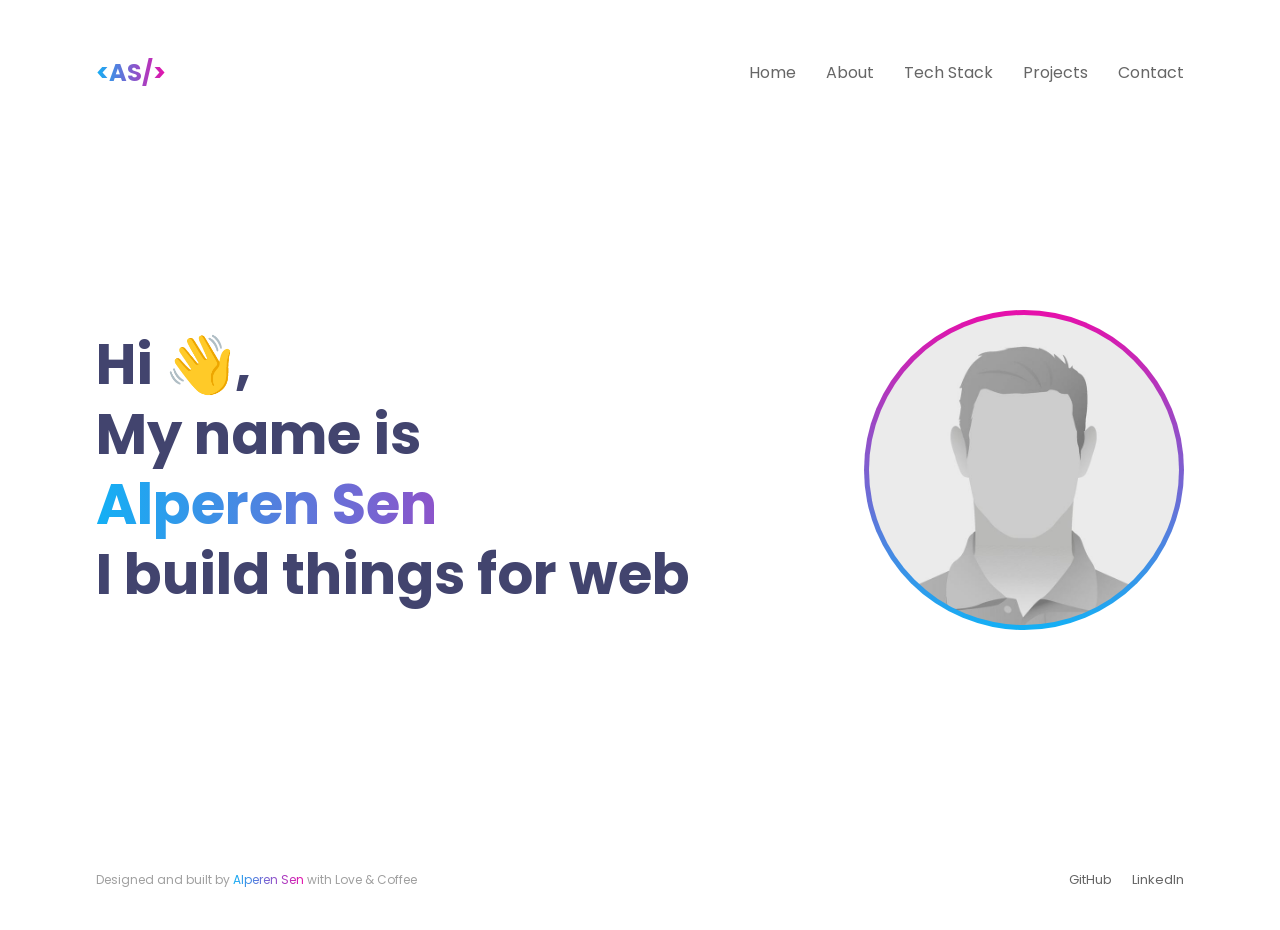
==== developer-portfolio-JS/index.html @ 709fd3df "Add existing portfolio from u01" ====
<!DOCTYPE html>
<html lang="en">
<head>
  <meta charset="UTF-8">
  <meta name="viewport" content="width=device-width, initial-scale=1.0">

  <title>Developer Portfolio</title>

  <link rel="preconnect" href="https://fonts.googleapis.com">
  <link rel="preconnect" href="https://fonts.gstatic.com" crossorigin>

  <link
    href="https://fonts.googleapis.com/css2?family=Poppins:wght@400;500;600;700&display=swap"
    rel="stylesheet"
  >

  <link rel="stylesheet" href="css/base.css">
  <link rel="stylesheet" href="css/home.css">
</head>

<body>

  <header class="site-header">
    <div class="container header-content">

      <a class="logo" href="index.html">
        &lt;AS/&gt;
      </a>

      <nav class="main-nav" aria-label="Main navigation">
        <ul>
          <li><a href="index.html">Home</a></li>
          <li><a href="about.html">About</a></li>
          <li><a href="tech-stack.html">Tech Stack</a></li>
          <li><a href="projects.html">Projects</a></li>
          <li><a href="contact.html">Contact</a></li>
        </ul>
      </nav>

    </div>
  </header>

  <main>

    <section class="hero">
      <div class="container hero-content">

        <div class="hero-text">
          <h1>
            Hi 👋,<br>
            My name is
            <span>Alperen Sen</span>
            I build things for web
          </h1>
        </div>

        <div class="hero-image">
          <img
            src="assets/avatar.jpg"
            alt="Portrait of Alperen Sen"
          >
        </div>

      </div>
    </section>

  </main>

  <footer class="site-footer">
  <div class="container footer-content">

    <p>
      Designed and built by
      <span>Alperen Sen</span>
      with Love &amp; Coffee
    </p>

    <div class="footer-links">
      <a href="https://github.com/" target="_blank">GitHub</a>
      <a href="https://www.linkedin.com/" target="_blank">LinkedIn</a>
    </div>

  </div>
</footer>

</body>
</html>
---- developer-portfolio-JS/css/base.css ----
:root {
  --background-color: #ffffff;
  --text-color: #42446e;
  --nav-color: #666666;
  --blue-color: #13b0f5;
  --purple-color: #e70faa;
}

* {
  box-sizing: border-box;
}

body {
  margin: 0;
  font-family: "Poppins", sans-serif;
  background-color: var(--background-color);
  color: var(--text-color);
}

img {
  max-width: 100%;
  display: block;
}

a {
  color: inherit;
  text-decoration: none;
}

a:focus-visible {
  outline: 3px solid var(--purple-color);
  outline-offset: 4px;
}

.container {
  width: 90%;
  max-width: 1200px;
  margin: 0 auto;
}

.site-header {
  padding: 25px 0;
}

.header-content {
  display: flex;
  flex-direction: column;
  gap: 20px;
}

.logo {
  font-size: 24px;
  font-weight: 700;

  background: linear-gradient(
    90deg,
    var(--blue-color),
    var(--purple-color)
  );

  background-clip: text;
  -webkit-background-clip: text;

  color: transparent;
}

.main-nav ul {
  list-style: none;

  display: flex;
  flex-wrap: wrap;

  gap: 15px;

  margin: 0;
  padding: 0;
}

.main-nav a {
  color: var(--nav-color);
  font-size: 14px;
}

.main-nav a:hover {
  color: var(--purple-color);
}

@media (min-width: 768px) {
  .site-header {
    padding: 40px 0;
  }

  .header-content {
    flex-direction: row;
    justify-content: space-between;
    align-items: center;
  }

  .main-nav ul {
    gap: 30px;
  }

  .main-nav a {
    font-size: 16px;
  }
}

/*-----------------------------------------------------------------------------*/
 
.site-footer {
  padding: 40px 0;
}

.footer-content {
  display: flex;
  flex-direction: column;
  gap: 20px;

  text-align: center;
}

.footer-content p {
  margin: 0;

  color: #a0a0a0;
  font-size: 12px;
}

.footer-content span {
  background: linear-gradient(
    90deg,
    var(--blue-color),
    var(--purple-color)
  );

  background-clip: text;
  -webkit-background-clip: text;

  color: transparent;
}

.footer-links {
  display: flex;
  justify-content: center;
  gap: 20px;
}

.footer-links a {
  color: var(--nav-color);
  font-size: 13px;
}

.footer-links a:hover {
  color: var(--purple-color);
}

@media (min-width: 768px) {
  .footer-content {
    flex-direction: row;
    justify-content: space-between;
    align-items: center;

    text-align: left;
  }
}

/*------------------------------------------------------------*/

.main-nav a {
  position: relative;
}

.main-nav a::after {
  content: "";
  position: absolute;

  left: 0;
  bottom: -5px;

  width: 0;
  height: 2px;

  background: linear-gradient(
    90deg,
    var(--blue-color),
    var(--purple-color)
  );

  transition: width 0.2s ease;
}

.main-nav a:hover::after,
.main-nav a:focus-visible::after {
  width: 100%;
}

@media (min-width: 768px) {
  .container {
    width: 85%;
  }

  .site-header {
    padding-top: 55px;
  }
}
---- developer-portfolio-JS/css/home.css ----
.hero {
  padding: 70px 0;
}

.hero-content {
  display: flex;
  flex-direction: column-reverse;
  gap: 40px;
  align-items: flex-start;
}

.hero-text h1 {
  margin: 0;
  font-size: 36px;
  line-height: 1.3;
  font-weight: 700;
}

.hero-text span {
  display: block;

  background: linear-gradient(
    90deg,
    var(--blue-color),
    var(--purple-color)
  );

  background-clip: text;
  -webkit-background-clip: text;

  color: transparent;
}

.hero-image {
  width: 180px;
  height: 180px;

  padding: 5px;

  border-radius: 50%;

  background: linear-gradient(
    180deg,
    var(--purple-color),
    var(--blue-color)
  );
}

.hero-image img {
  width: 100%;
  height: 100%;

  object-fit: cover;

  border-radius: 50%;
}

@media (min-width: 768px) {
  .hero {
    padding: 180px 0 200px;
  }

  .hero-content {
    flex-direction: row;
    justify-content: space-between;
    align-items: center;
  }

  .hero-text {
    max-width: 650px;
  }

  .hero-text h1 {
    font-size: 56px;
    line-height: 1.25;
  }

  .hero-image {
    width: 320px;
    height: 320px;
  }
}
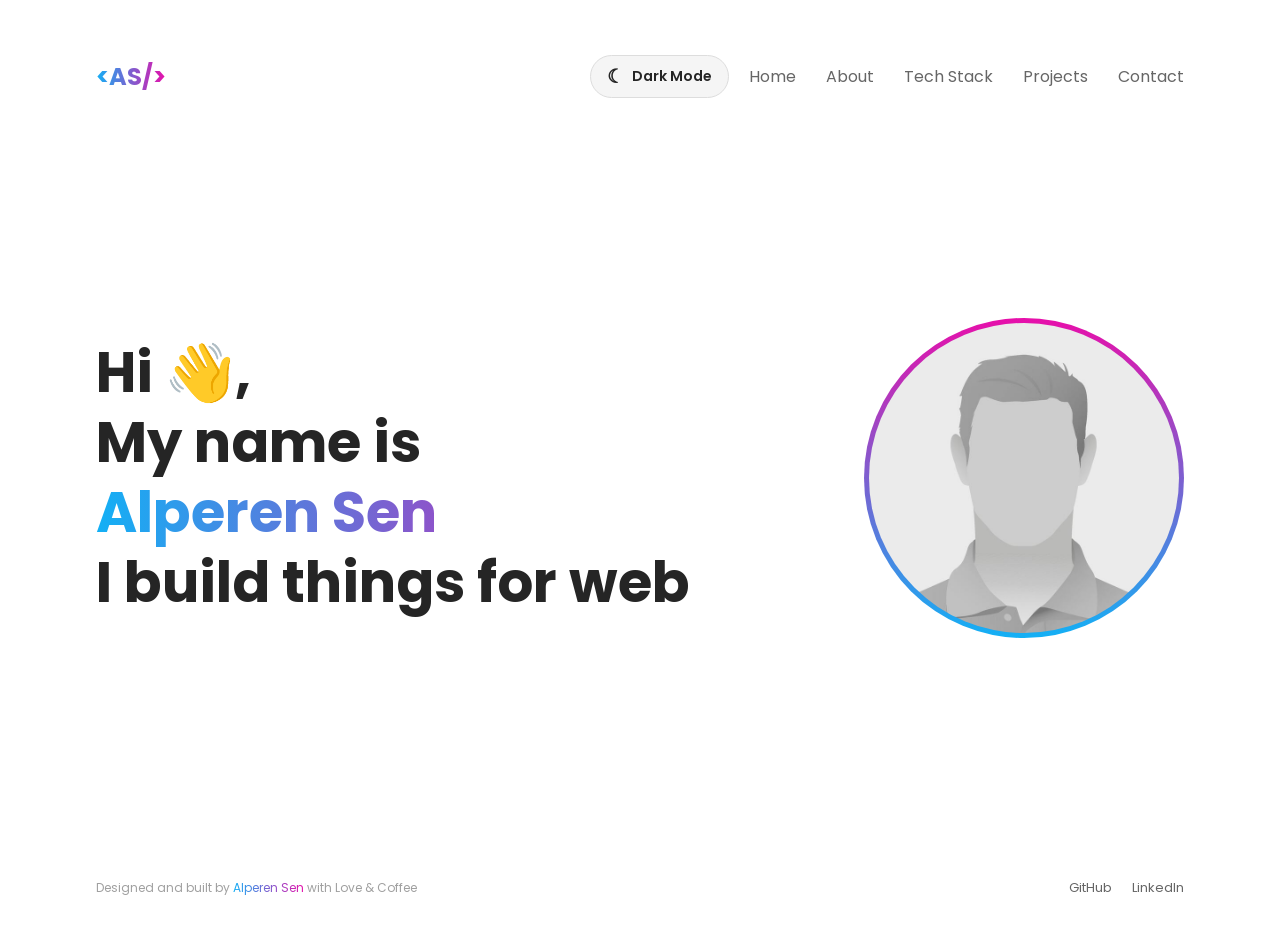
==== commit aa85ee96: "finished dark/light mode" ====
--- a/developer-portfolio-JS/index.html
+++ b/developer-portfolio-JS/index.html
@@ -28,6 +28,17 @@
       </a>
 
       <nav class="main-nav" aria-label="Main navigation">
+
+        <button
+          type="button"
+          id="theme-toggle"
+          class="theme-toggle"
+          aria-label="Switch to dark mode"
+>
+         <span class="theme-icon" aria-hidden="true">☾</span>
+         <span class="theme-text">Dark Mode</span>
+        </button>
+        
         <ul>
           <li><a href="index.html">Home</a></li>
           <li><a href="about.html">About</a></li>
@@ -35,6 +46,8 @@
           <li><a href="projects.html">Projects</a></li>
           <li><a href="contact.html">Contact</a></li>
         </ul>
+        
+
       </nav>
 
     </div>
@@ -83,5 +96,6 @@
   </div>
 </footer>
 
+<script src="./js/theme.js" defer></script>
 </body>
 </html>
--- a/developer-portfolio-JS/css/base.css
+++ b/developer-portfolio-JS/css/base.css
@@ -64,14 +64,20 @@
   color: transparent;
 }
 
+.main-nav{
+  display:flex;
+  justify-content:end;
+}
+#theme-toggle{
+  margin-right: 20px;
+}
+
 .main-nav ul {
   list-style: none;
-
-  display: flex;
-  flex-wrap: wrap;
-
+  display: flex;
+  justify-content:flex-end;
+  align-items:center;
   gap: 15px;
-
   margin: 0;
   padding: 0;
 }
@@ -84,6 +90,33 @@
 .main-nav a:hover {
   color: var(--purple-color);
 }
+
+
+/* Light and dark mode */
+
+:root {
+    --bg-color: #ffffff;
+    --text-color: #252525;
+    --card-bg: #f5f5f5;
+    --border-color: #dddddd;
+    --accent-color: #7b4ae2;
+}
+
+:root.dark-mode {
+    --bg-color: #121212;
+    --text-color: #f5f5f5;
+    --card-bg: #242424;
+    --border-color: #444444;
+    --accent-color: #b495ff;
+    --nav-color: #b0b0b0;
+}
+
+body {
+    background-color: var(--bg-color);
+    color: var(--text-color);
+    transition: background-color 0.3s, color 0.3s;
+}
+
 
 @media (min-width: 768px) {
   .site-header {
@@ -202,4 +235,51 @@
   .site-header {
     padding-top: 55px;
   }
-}+}
+
+
+/* Theme toggle button */
+
+.theme-toggle {
+    display: inline-flex;
+    align-items: center;
+    justify-content: center;
+    gap: 8px;
+
+    padding: 10px 16px;
+
+    background-color: var(--card-bg);
+    color: var(--text-color);
+    border: 1px solid var(--border-color);
+    border-radius: 25px;
+
+    font-family: inherit;
+    font-size: 14px;
+    font-weight: 600;
+
+    cursor: pointer;
+    transition: background-color 0.3s, color 0.3s,
+                border-color 0.3s, transform 0.2s;
+}
+
+.theme-toggle:hover {
+    border-color: var(--accent-color);
+    transform: translateY(-2px);
+}
+
+.theme-toggle:focus-visible {
+    outline: 3px solid var(--accent-color);
+    outline-offset: 3px;
+}
+
+.theme-icon {
+    font-size: 19px;
+    line-height: 1;
+}
+
+@media (max-width: 600px) {
+    .theme-toggle {
+        padding: 8px 12px;
+        font-size: 12px;
+    }
+}
